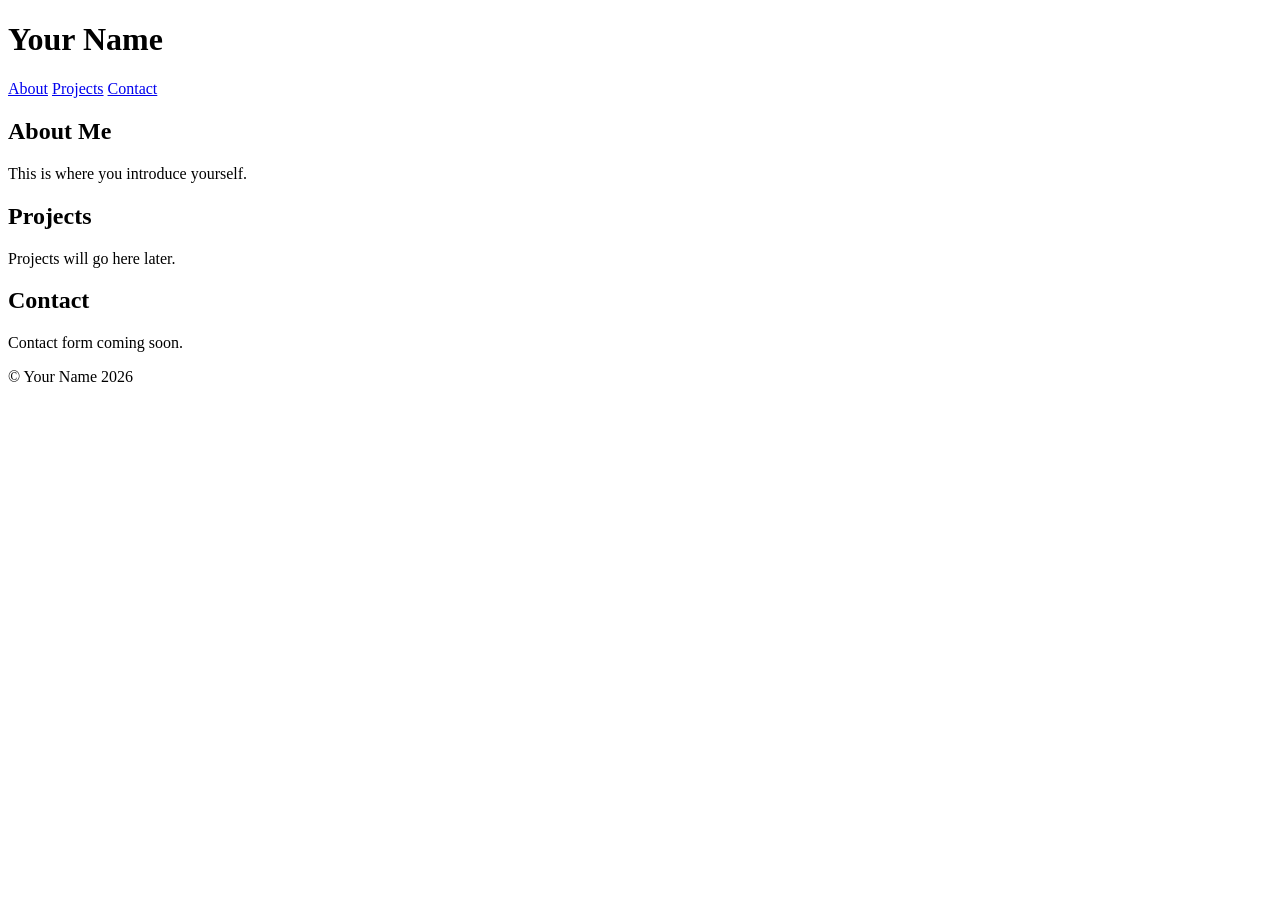
==== index.html @ 19f08cd5 "Add files via upload" ====
<!DOCTYPE html>
<html lang="en">
<head>
    <meta charset="UTF-8">
    <title>My Portfolio</title>

    <link rel="stylesheet" href="css/styles.css">
</head>

<body>

<header>
    <h1>Your Name</h1>

    <nav>
        <a href="#about">About</a>
        <a href="#projects">Projects</a>
        <a href="#contact">Contact</a>
    </nav>
</header>

<section id="about">
    <h2>About Me</h2>
    <p>This is where you introduce yourself.</p>
</section>

<section id="projects">
    <h2>Projects</h2>
    <p>Projects will go here later.</p>
</section>

<section id="contact">
    <h2>Contact</h2>
    <p>Contact form coming soon.</p>
</section>

<footer>
    <p>© Your Name 2026</p>
</footer>

</body>
</html>
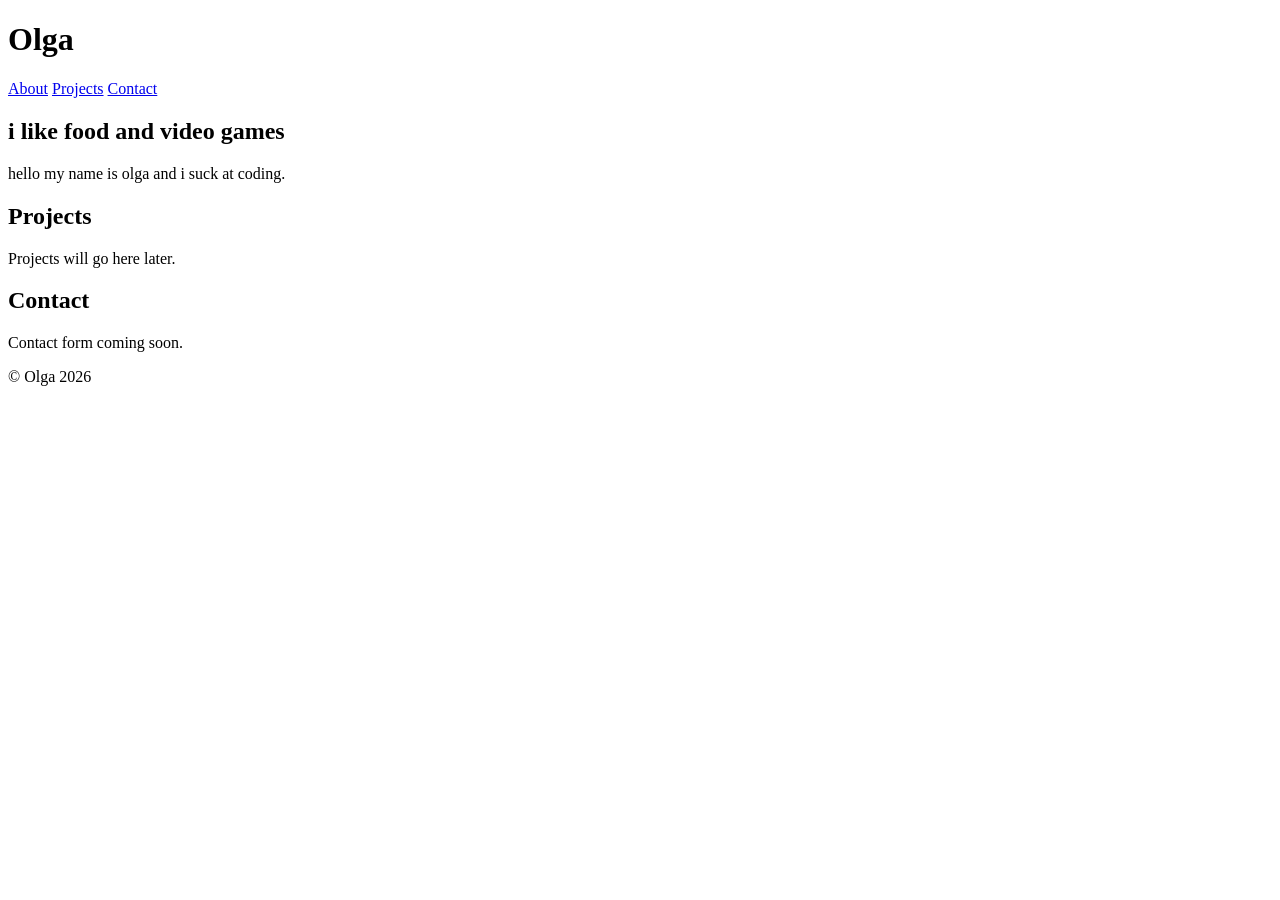
==== commit 899ddf48: "Add files via upload" ====
--- a/index.html
+++ b/index.html
@@ -10,7 +10,7 @@
 <body>
 
 <header>
-    <h1>Your Name</h1>
+    <h1>Olga</h1>
 
     <nav>
         <a href="#about">About</a>
@@ -20,8 +20,8 @@
 </header>
 
 <section id="about">
-    <h2>About Me</h2>
-    <p>This is where you introduce yourself.</p>
+    <h2>i like food and video games</h2>
+    <p>hello my name is olga and i suck at coding.</p>
 </section>
 
 <section id="projects">
@@ -35,7 +35,7 @@
 </section>
 
 <footer>
-    <p>© Your Name 2026</p>
+    <p>© Olga 2026</p>
 </footer>
 
 </body>
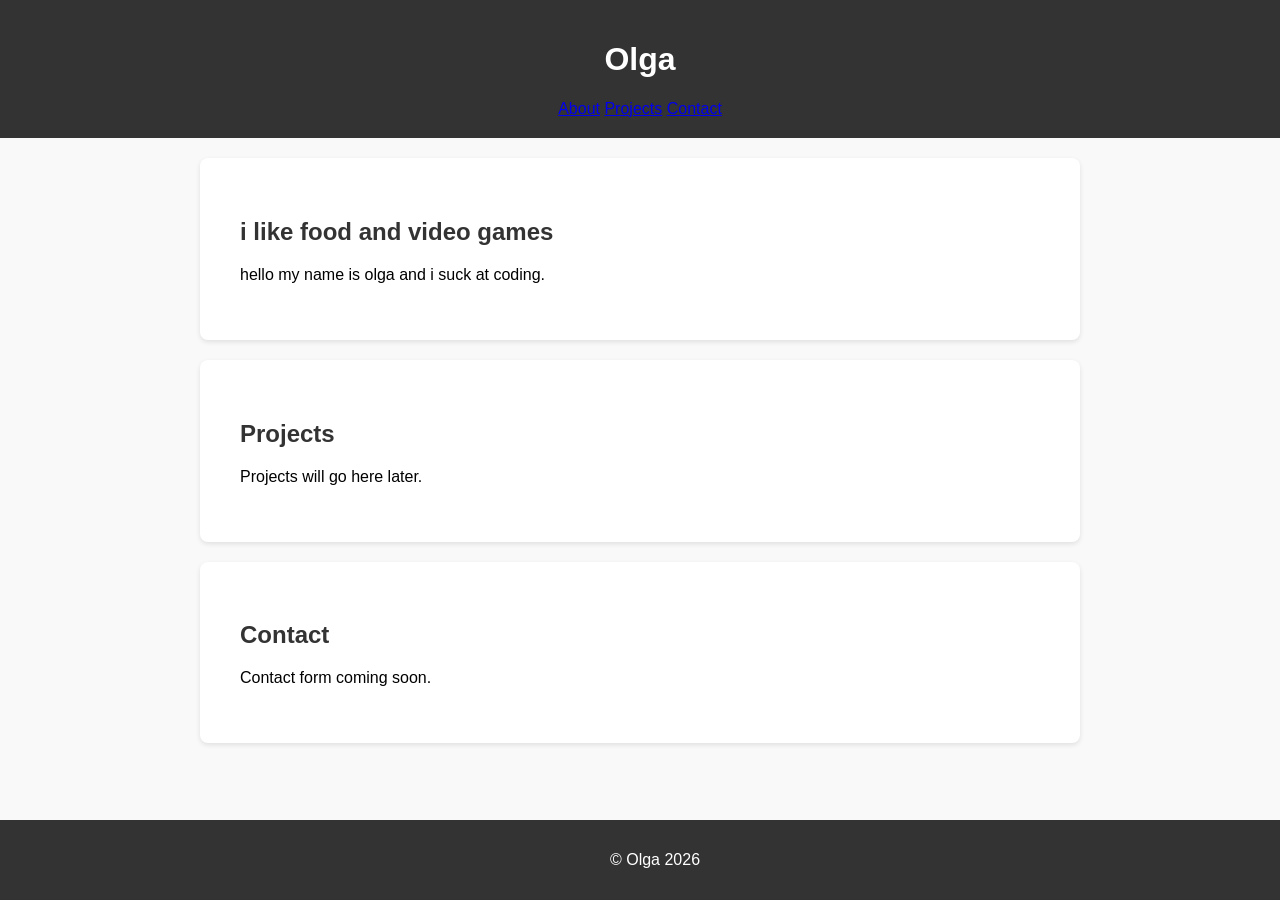
==== commit 1044e407: "fixed linking with css and html" ====
--- a/index.html
+++ b/index.html
@@ -4,7 +4,7 @@
     <meta charset="UTF-8">
     <title>My Portfolio</title>
 
-    <link rel="stylesheet" href="css/styles.css">
+    <link rel="stylesheet" href="styles.css">
 </head>
 
 <body>
--- a/styles.css
+++ b/styles.css
@@ -0,0 +1,73 @@
+body {
+    font-family: Arial, sans-serif;
+    margin: 0;
+    padding: 0;
+    background-color: #f9f9f9;
+}
+
+
+header {
+    background-color: #333;
+    color: white;
+    padding: 20px;
+    text-align: center;
+}
+
+
+nav ul {
+    list-style: none;
+    padding: 0;
+    text-align: center;
+}
+
+nav ul li {
+    display: inline;
+    margin: 0 15px;
+}
+
+nav ul li a {
+    color: rgb(14, 201, 235);
+    text-decoration: none;
+}
+
+nav ul li a:hover {
+    text-decoration: underline;
+}
+
+
+section {
+    padding: 40px;
+    margin: 20px auto;
+    max-width: 800px;
+    background-color: white;
+    box-shadow: 0 2px 5px rgba(0,0,0,0.1);
+    border-radius: 8px;
+}
+
+h2 {
+    color: #333;
+}
+
+
+footer {
+    background-color: #333;
+    color: white;
+    text-align: center;
+    padding: 15px;
+    position: fixed;
+    width: 100%;
+    bottom: 0;
+}
+
+
+@media screen and (max-width: 600px) {
+    nav ul li {
+        display: block;
+        margin: 10px 0;
+    }
+
+    section {
+        padding: 20px;
+        margin: 10px;
+    }
+}
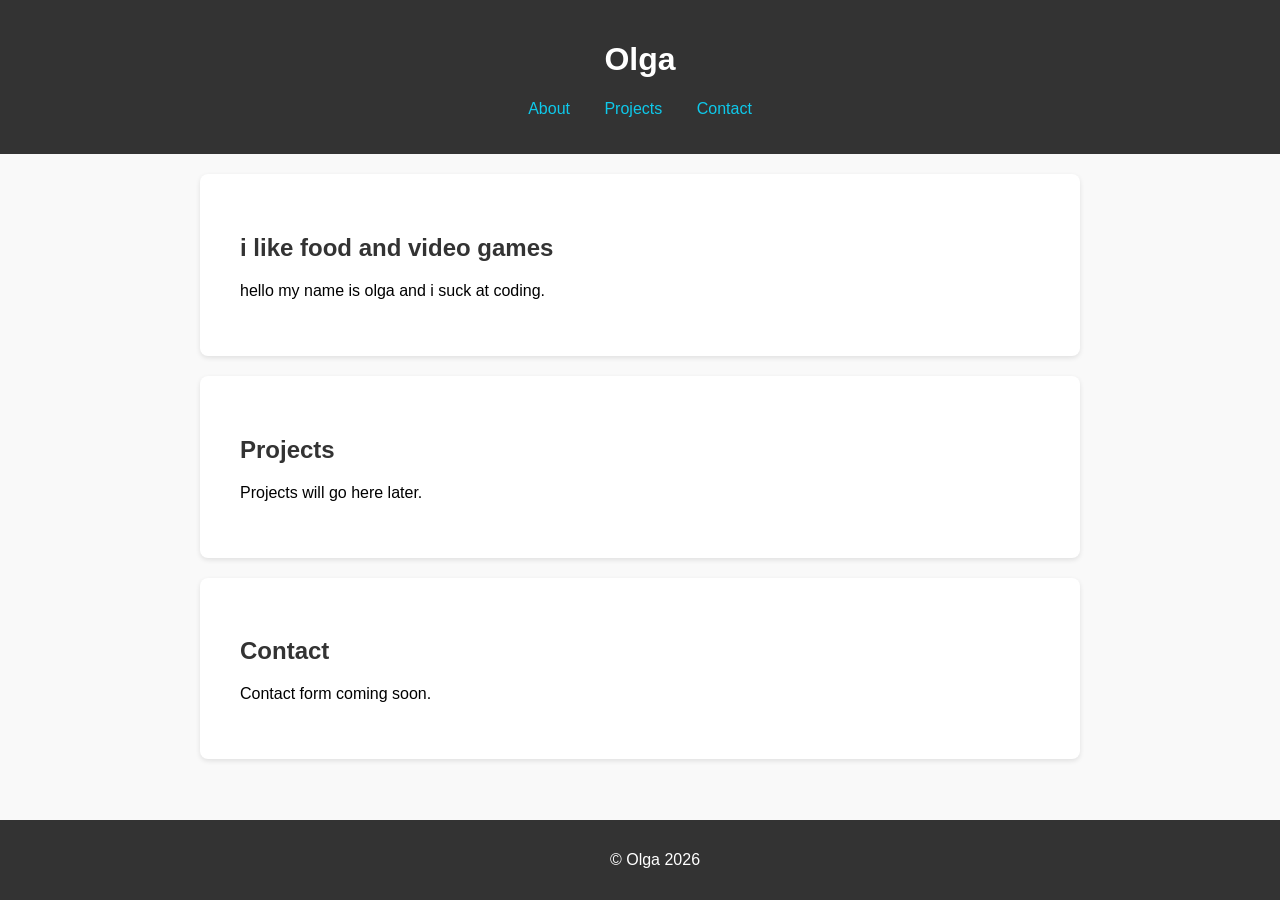
==== commit 9fa0492e: "Add project gallery HTML structure" ====
--- a/index.html
+++ b/index.html
@@ -1,42 +1,45 @@
-<!DOCTYPE html>
-<html lang="en">
-<head>
-    <meta charset="UTF-8">
-    <title>My Portfolio</title>
-
-    <link rel="stylesheet" href="styles.css">
-</head>
-
-<body>
-
-<header>
-    <h1>Olga</h1>
-
-    <nav>
-        <a href="#about">About</a>
-        <a href="#projects">Projects</a>
-        <a href="#contact">Contact</a>
-    </nav>
-</header>
-
-<section id="about">
-    <h2>i like food and video games</h2>
-    <p>hello my name is olga and i suck at coding.</p>
-</section>
-
-<section id="projects">
-    <h2>Projects</h2>
-    <p>Projects will go here later.</p>
-</section>
-
-<section id="contact">
-    <h2>Contact</h2>
-    <p>Contact form coming soon.</p>
-</section>
-
-<footer>
-    <p>© Olga 2026</p>
-</footer>
-
-</body>
+<!DOCTYPE html>
+<html lang="en">
+<head>
+    <meta charset="UTF-8">
+    <title>My Portfolio</title>
+
+    <link rel="stylesheet" href="styles.css">
+</head>
+
+<body>
+
+<header>
+    <h1>Olga</h1>
+
+    <nav>
+    <ul>
+        <li><a href="#about">About</a></li>
+        <li><a href="#projects">Projects</a></li>
+        <li><a href="#contact">Contact</a></li>
+    </ul>
+</nav>
+
+</header>
+
+<section id="about">
+    <h2>i like food and video games</h2>
+    <p>hello my name is olga and i suck at coding.</p>
+</section>
+
+<section id="projects">
+    <h2>Projects</h2>
+    <p>Projects will go here later.</p>
+</section>
+
+<section id="contact">
+    <h2>Contact</h2>
+    <p>Contact form coming soon.</p>
+</section>
+
+<footer>
+    <p>© Olga 2026</p>
+</footer>
+
+</body>
 </html>
--- a/styles.css
+++ b/styles.css
@@ -1,73 +1,105 @@
-body {
-    font-family: Arial, sans-serif;
-    margin: 0;
-    padding: 0;
-    background-color: #f9f9f9;
-}
-
-
-header {
-    background-color: #333;
-    color: white;
-    padding: 20px;
-    text-align: center;
-}
-
-
-nav ul {
-    list-style: none;
-    padding: 0;
-    text-align: center;
-}
-
-nav ul li {
-    display: inline;
-    margin: 0 15px;
-}
-
-nav ul li a {
-    color: rgb(14, 201, 235);
-    text-decoration: none;
-}
-
-nav ul li a:hover {
-    text-decoration: underline;
-}
-
-
-section {
-    padding: 40px;
-    margin: 20px auto;
-    max-width: 800px;
-    background-color: white;
-    box-shadow: 0 2px 5px rgba(0,0,0,0.1);
-    border-radius: 8px;
-}
-
-h2 {
-    color: #333;
-}
-
-
-footer {
-    background-color: #333;
-    color: white;
-    text-align: center;
-    padding: 15px;
-    position: fixed;
-    width: 100%;
-    bottom: 0;
-}
-
-
-@media screen and (max-width: 600px) {
-    nav ul li {
-        display: block;
-        margin: 10px 0;
-    }
-
-    section {
-        padding: 20px;
-        margin: 10px;
-    }
+body {
+    font-family: Arial, sans-serif;
+    margin: 0;
+    padding: 0;
+    background-color: #f9f9f9;
+}
+
+
+header {
+    background-color: #333;
+    color: white;
+    padding: 20px;
+    text-align: center;
+}
+
+
+nav ul {
+    list-style: none;
+    padding: 0;
+    text-align: center;
+}
+
+nav ul li {
+    display: inline;
+    margin: 0 15px;
+}
+
+nav ul li a {
+    color: rgb(14, 201, 235);
+    text-decoration: none;
+}
+
+nav ul li a:hover {
+    text-decoration: underline;
+}
+
+
+section {
+    padding: 40px;
+    margin: 20px auto;
+    max-width: 800px;
+    background-color: white;
+    box-shadow: 0 2px 5px rgba(0,0,0,0.1);
+    border-radius: 8px;
+}
+
+h2 {
+    color: #333;
+}
+
+
+footer {
+    background-color: #333;
+    color: white;
+    text-align: center;
+    padding: 15px;
+    position: fixed;
+    width: 100%;
+    bottom: 0;
+}
+
+
+@media screen and (max-width: 600px) {
+    nav ul li {
+        display: block;
+        margin: 10px 0;
+    }
+
+    section {
+        padding: 20px;
+        margin: 10px;
+    }
+}
+
+.hidden {
+    display: none;
+}
+
+button {
+    margin-top: 10px;
+    padding: 8px 12px;
+    background-color: #333;
+    color: white;
+    border: none;
+    border-radius: 5px;
+    cursor: pointer;
+}
+
+button:hover {
+    background-color: #555;
+}
+
+form {
+    display: flex;
+    flex-direction: column;
+}
+
+input, textarea {
+    margin: 10px 0;
+    padding: 10px;
+}
+
+#error-msg {
+    color: red;
 }
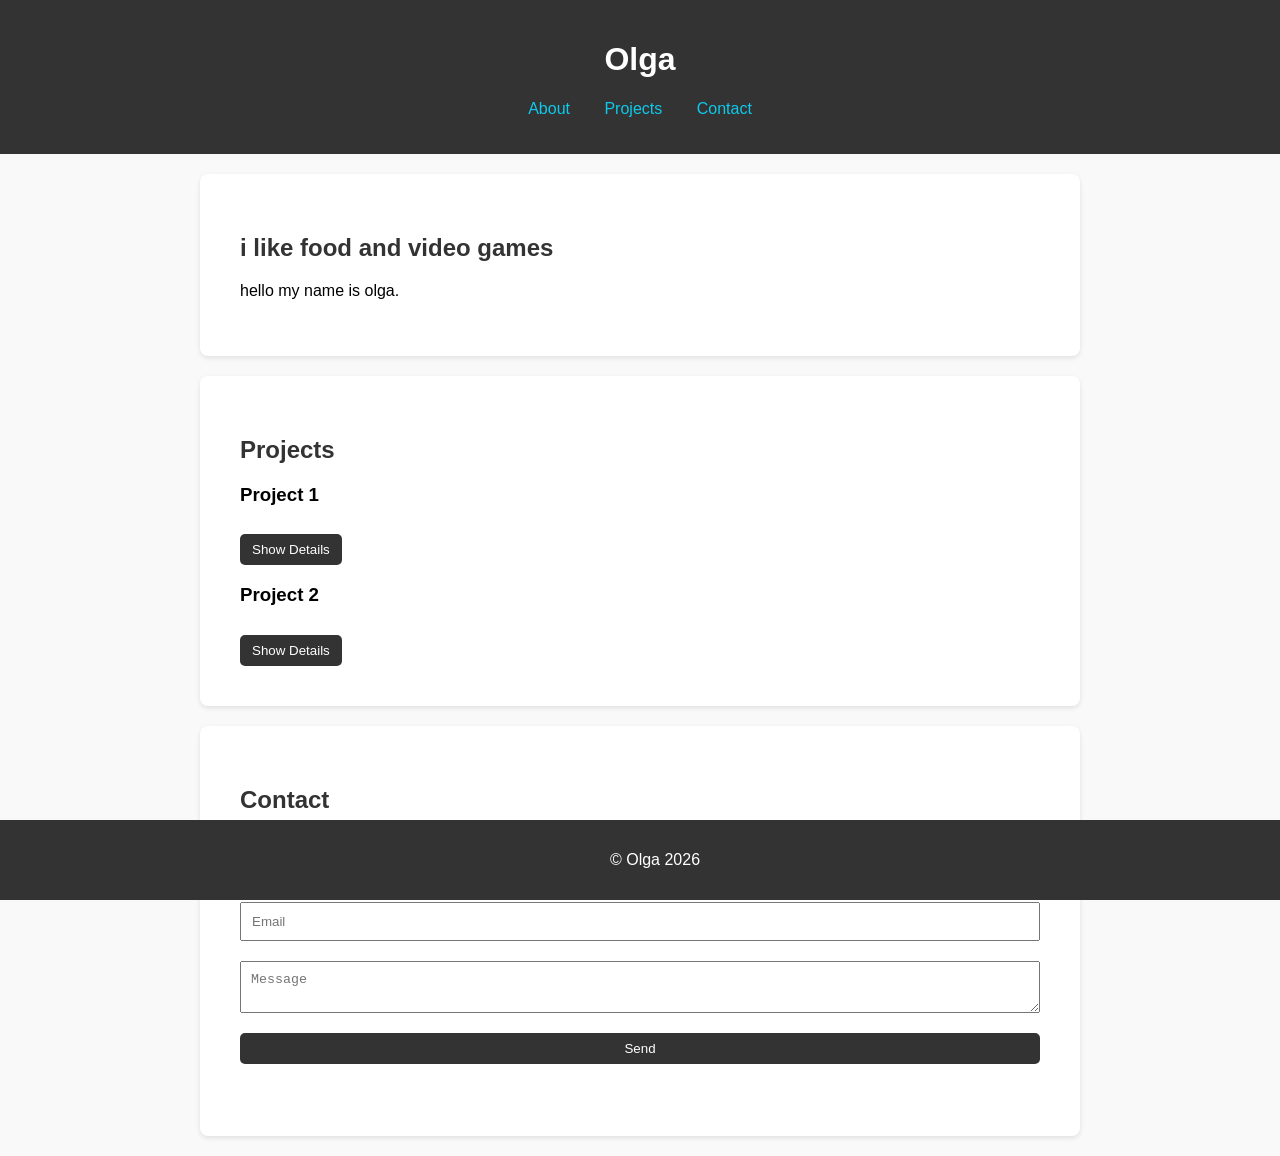
==== commit 1d68a3c6: "Add project gallery and contact form" ====
--- a/index.html
+++ b/index.html
@@ -13,33 +13,58 @@
     <h1>Olga</h1>
 
     <nav>
-    <ul>
-        <li><a href="#about">About</a></li>
-        <li><a href="#projects">Projects</a></li>
-        <li><a href="#contact">Contact</a></li>
-    </ul>
-</nav>
-
+        <ul>
+            <li><a href="#about">About</a></li>
+            <li><a href="#projects">Projects</a></li>
+            <li><a href="#contact">Contact</a></li>
+        </ul>
+    </nav>
 </header>
 
 <section id="about">
     <h2>i like food and video games</h2>
-    <p>hello my name is olga and i suck at coding.</p>
+    <p>hello my name is olga.</p>
 </section>
 
 <section id="projects">
     <h2>Projects</h2>
-    <p>Projects will go here later.</p>
+
+    <div class="project">
+        <h3>Project 1</h3>
+        <button class="toggle-btn">Show Details</button>
+        <div class="project-details hidden">
+            <p>This is my first project.</p>
+        </div>
+    </div>
+
+    <div class="project">
+        <h3>Project 2</h3>
+        <button class="toggle-btn">Show Details</button>
+        <div class="project-details hidden">
+            <p>This is my second project.</p>
+        </div>
+    </div>
+
 </section>
 
 <section id="contact">
     <h2>Contact</h2>
-    <p>Contact form coming soon.</p>
+
+    <form id="contact-form">
+        <input type="text" id="name" placeholder="Name">
+        <input type="email" id="email" placeholder="Email">
+        <textarea id="message" placeholder="Message"></textarea>
+        <button type="submit">Send</button>
+
+        <p id="error-msg"></p>
+    </form>
 </section>
 
 <footer>
     <p>© Olga 2026</p>
 </footer>
 
+<script src="script.js" defer></script>
+
 </body>
 </html>
